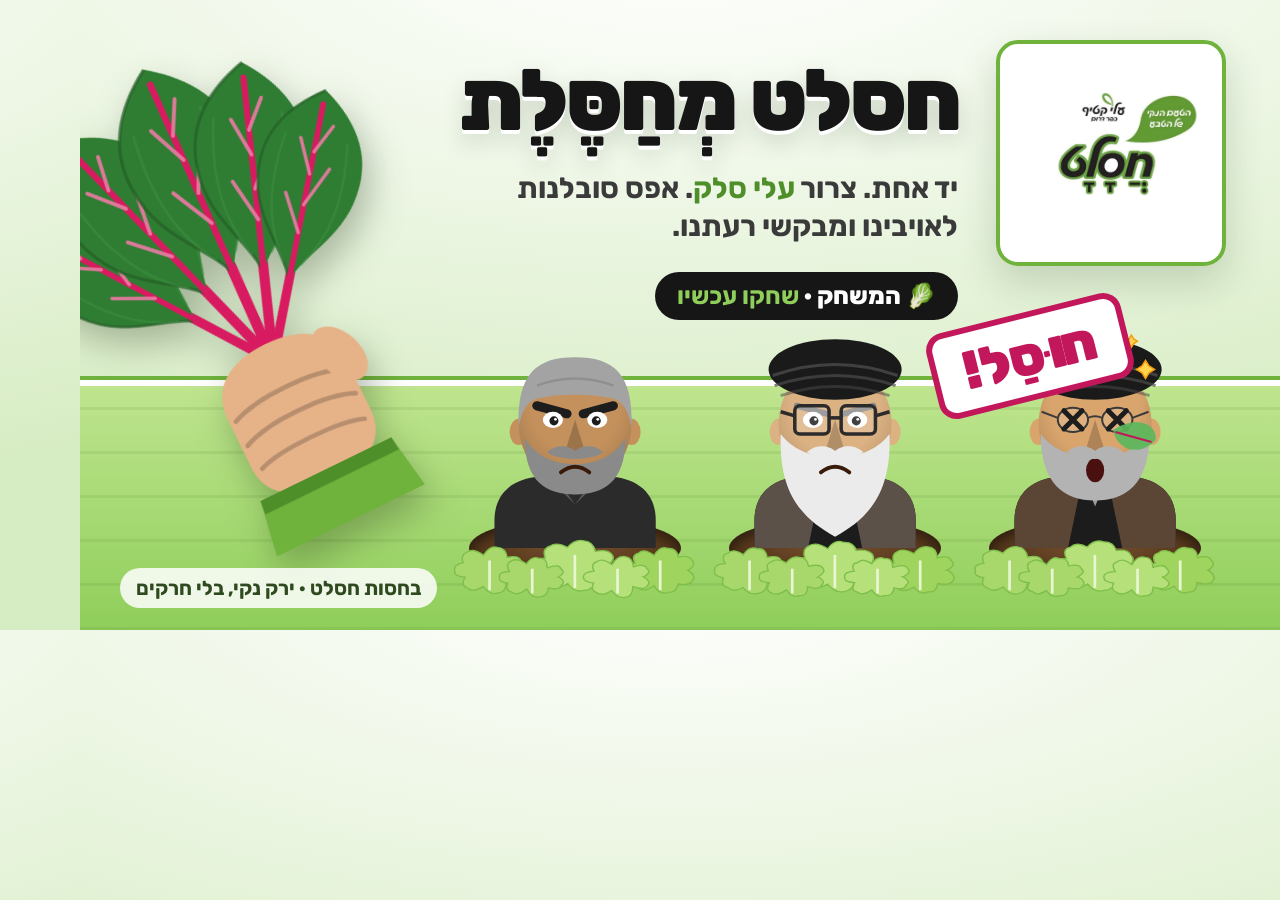
==== dev/og.html @ 1b4a9dbc "חסלט מחסלת: משחק חיסולים עם עלי סלק – מצב חיסול (הכה-בחפרפרת) ומצב מדף - 12 קריקטורות SVG מקוריות (נ" ====
<!DOCTYPE html>
<html lang="he" dir="rtl">
<head>
<meta charset="UTF-8" />
<title>OG · חסלט מחסלת</title>
<link href="https://fonts.googleapis.com/css2?family=Rubik:wght@500;700;900&display=swap" rel="stylesheet" />
<style>
  *{box-sizing:border-box;margin:0;padding:0;}
  html,body{width:1200px;height:630px;overflow:hidden;}
  body{font-family:'Rubik',sans-serif;color:#161616;position:relative;
    background:radial-gradient(120% 90% at 50% -10%, #fff 0%, #eef7e6 45%, #d6ecc2 100%);}
  .field{position:absolute;left:0;right:0;bottom:0;height:250px;
    background:repeating-linear-gradient(0deg, rgba(60,110,30,.10) 0 3px, transparent 3px 44px), linear-gradient(#bfe58f,#8fce5a);
    border-top:6px solid #fff; box-shadow:0 -4px 0 #6FB23C;}
  .logo{position:absolute;right:54px;top:40px;width:230px;background:#fff;border-radius:22px;padding:8px 10px;
    border:4px solid #fff;outline:4px solid #6FB23C;outline-offset:-4px;box-shadow:0 16px 38px rgba(30,55,15,.18);}
  .logo img{width:100%;display:block;}
  .title{position:absolute;right:320px;top:58px;font-size:86px;font-weight:900;letter-spacing:-2px;line-height:1;
    text-shadow:0 4px 0 #fff, 0 10px 24px rgba(30,55,15,.18);}
  .sub{position:absolute;right:322px;top:170px;font-size:29px;font-weight:700;color:#3a3a3a;max-width:540px;line-height:1.3;}
  .sub b{color:#4f8f2a;}
  .tag{position:absolute;right:322px;top:272px;background:#161616;color:#fff;font-weight:800;font-size:24px;padding:10px 22px;border-radius:999px;}
  .tag b{color:#8fce5a;}
  .hole{position:absolute;bottom:34px;width:230px;height:300px;}
  .hole .dirt{position:absolute;left:4%;right:4%;bottom:6%;height:20%;border-radius:50%;
    background:radial-gradient(ellipse at 50% 42%, #7a5230 0%, #5b3b1e 55%, #3d2812 100%);box-shadow:inset 0 8px 12px rgba(0,0,0,.4);}
  .hole .pit{position:absolute;left:3%;right:3%;top:0;bottom:16%;overflow:hidden;}
  .hole .pit svg{position:absolute;left:0;right:0;bottom:-6%;width:100%;height:100%;}
  .hole .front{position:absolute;left:-3%;right:-3%;bottom:-1%;height:22%;}
  .hole .front svg{width:100%;height:100%;}
  .hand{position:absolute;left:-30px;top:40px;width:380px;height:506px;transform:rotate(-26deg);filter:drop-shadow(0 18px 18px rgba(20,40,10,.3));}
  .hand svg{width:100%;height:100%;}
  .stamp{position:absolute;left:850px;top:312px;transform:rotate(-14deg);font-weight:900;font-size:54px;color:#c2185b;background:#fff;
    border:6px solid #c2185b;border-radius:18px;padding:6px 26px;}
  .brand{position:absolute;left:40px;bottom:22px;font-size:20px;font-weight:700;color:#2f4a1f;background:rgba(255,255,255,.85);padding:8px 16px;border-radius:999px;}
</style>
</head>
<body>
  <div class="field"></div>
  <div class="logo"><img src="../assets/logo.jpg" alt="חסלט" /></div>
  <div class="title">חסלט מְחַסֶּלֶת</div>
  <div class="sub">יד אחת. צרור <b>עלי סלק</b>. אפס סובלנות לאויבינו ומבקשי רעתנו.</div>
  <div class="tag">🥬 המשחק · <b>שחקו עכשיו</b></div>
  <div class="hole" style="right:70px" id="h1"></div>
  <div class="hole" style="right:330px" id="h2"></div>
  <div class="hole" style="right:590px" id="h3"></div>
  <div class="hand" id="hand"></div>
  <div class="stamp">חוּסַל!</div>
  <div class="brand">בחסות חסלט · ירק נקי, בלי חרקים</div>
  <script src="../js/characters.js"></script>
  <script src="../js/products.js"></script>
  <script>
    const ids = ['nasrallah', 'khamenei', 'sinwar'];
    ['h1', 'h2', 'h3'].forEach((h, i) => {
      const e = Chars.ENEMIES.find(x => x.id === ids[i]);
      document.getElementById(h).innerHTML = `<div class="dirt"></div><div class="pit"><div class="sprite ${i === 0 ? 'hit' : ''}">${Chars.renderEnemy(e)}</div></div><div class="front">${Products.renderHoleFront(i + 3)}</div>`;
    });
    document.getElementById('hand').innerHTML = Chars.renderHand({ id: 'og' });
  </script>
  <style>
    svg .h{display:none;} .sprite.hit svg .h{display:inline;} .sprite.hit svg .n{display:none;}
    .sprite{position:absolute;inset:0;}
  </style>
</body>
</html>
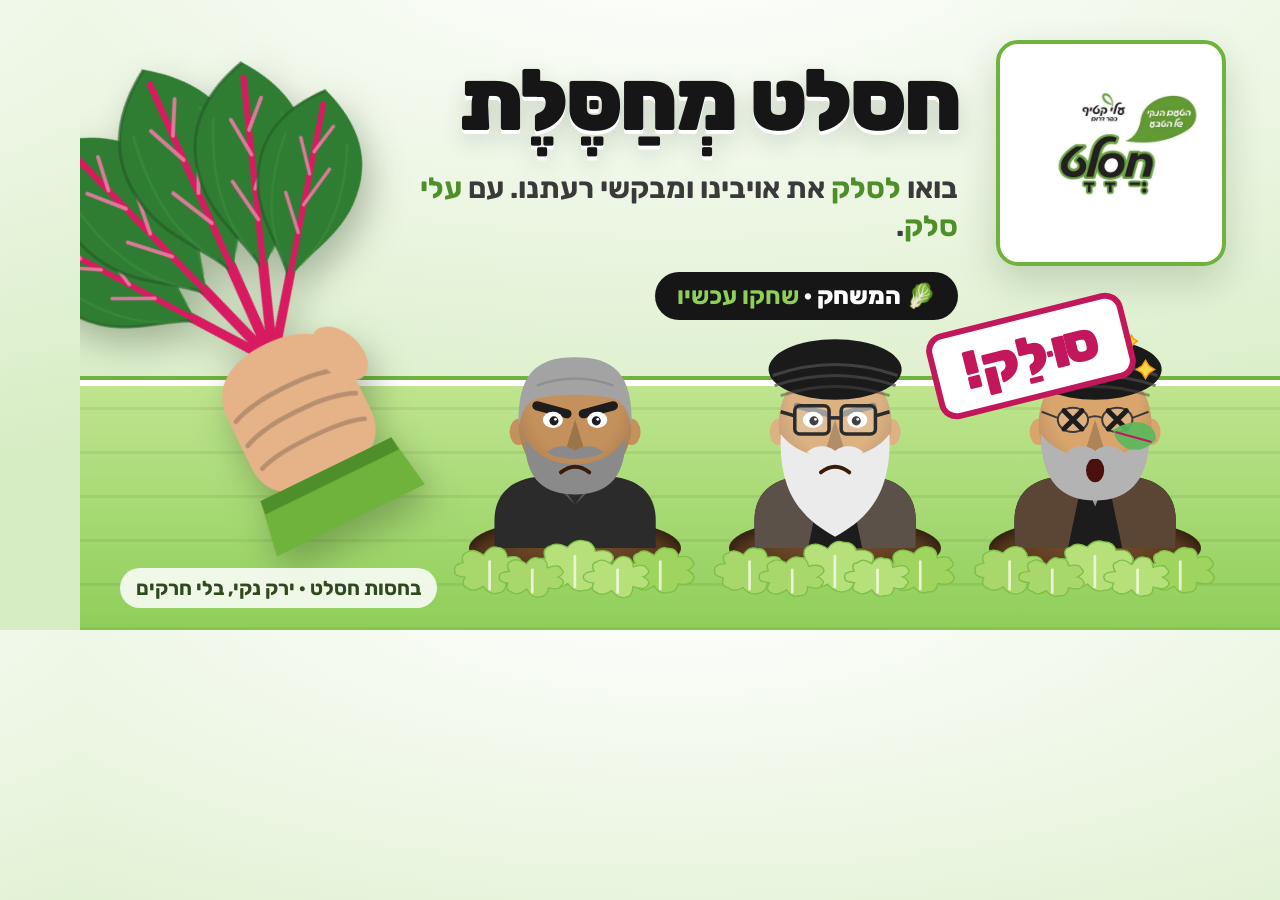
==== commit b3c69e36: "סולק בכל מקום, כרטיסי גל ארוכים פי 2, וניקוי טקסטים - 'חוסל' → 'סולק' בכל המצבים; חותמת 'סוּלַק!' קט" ====
--- a/dev/og.html
+++ b/dev/og.html
@@ -39,13 +39,13 @@
   <div class="field"></div>
   <div class="logo"><img src="../assets/logo.jpg" alt="חסלט" /></div>
   <div class="title">חסלט מְחַסֶּלֶת</div>
-  <div class="sub">יד אחת. צרור <b>עלי סלק</b>. אפס סובלנות לאויבינו ומבקשי רעתנו.</div>
+  <div class="sub">בואו <b>לסלק</b> את אויבינו ומבקשי רעתנו. עם <b>עלי סלק</b>.</div>
   <div class="tag">🥬 המשחק · <b>שחקו עכשיו</b></div>
   <div class="hole" style="right:70px" id="h1"></div>
   <div class="hole" style="right:330px" id="h2"></div>
   <div class="hole" style="right:590px" id="h3"></div>
   <div class="hand" id="hand"></div>
-  <div class="stamp">חוּסַל!</div>
+  <div class="stamp">סוּלַק!</div>
   <div class="brand">בחסות חסלט · ירק נקי, בלי חרקים</div>
   <script src="../js/characters.js"></script>
   <script src="../js/products.js"></script>
